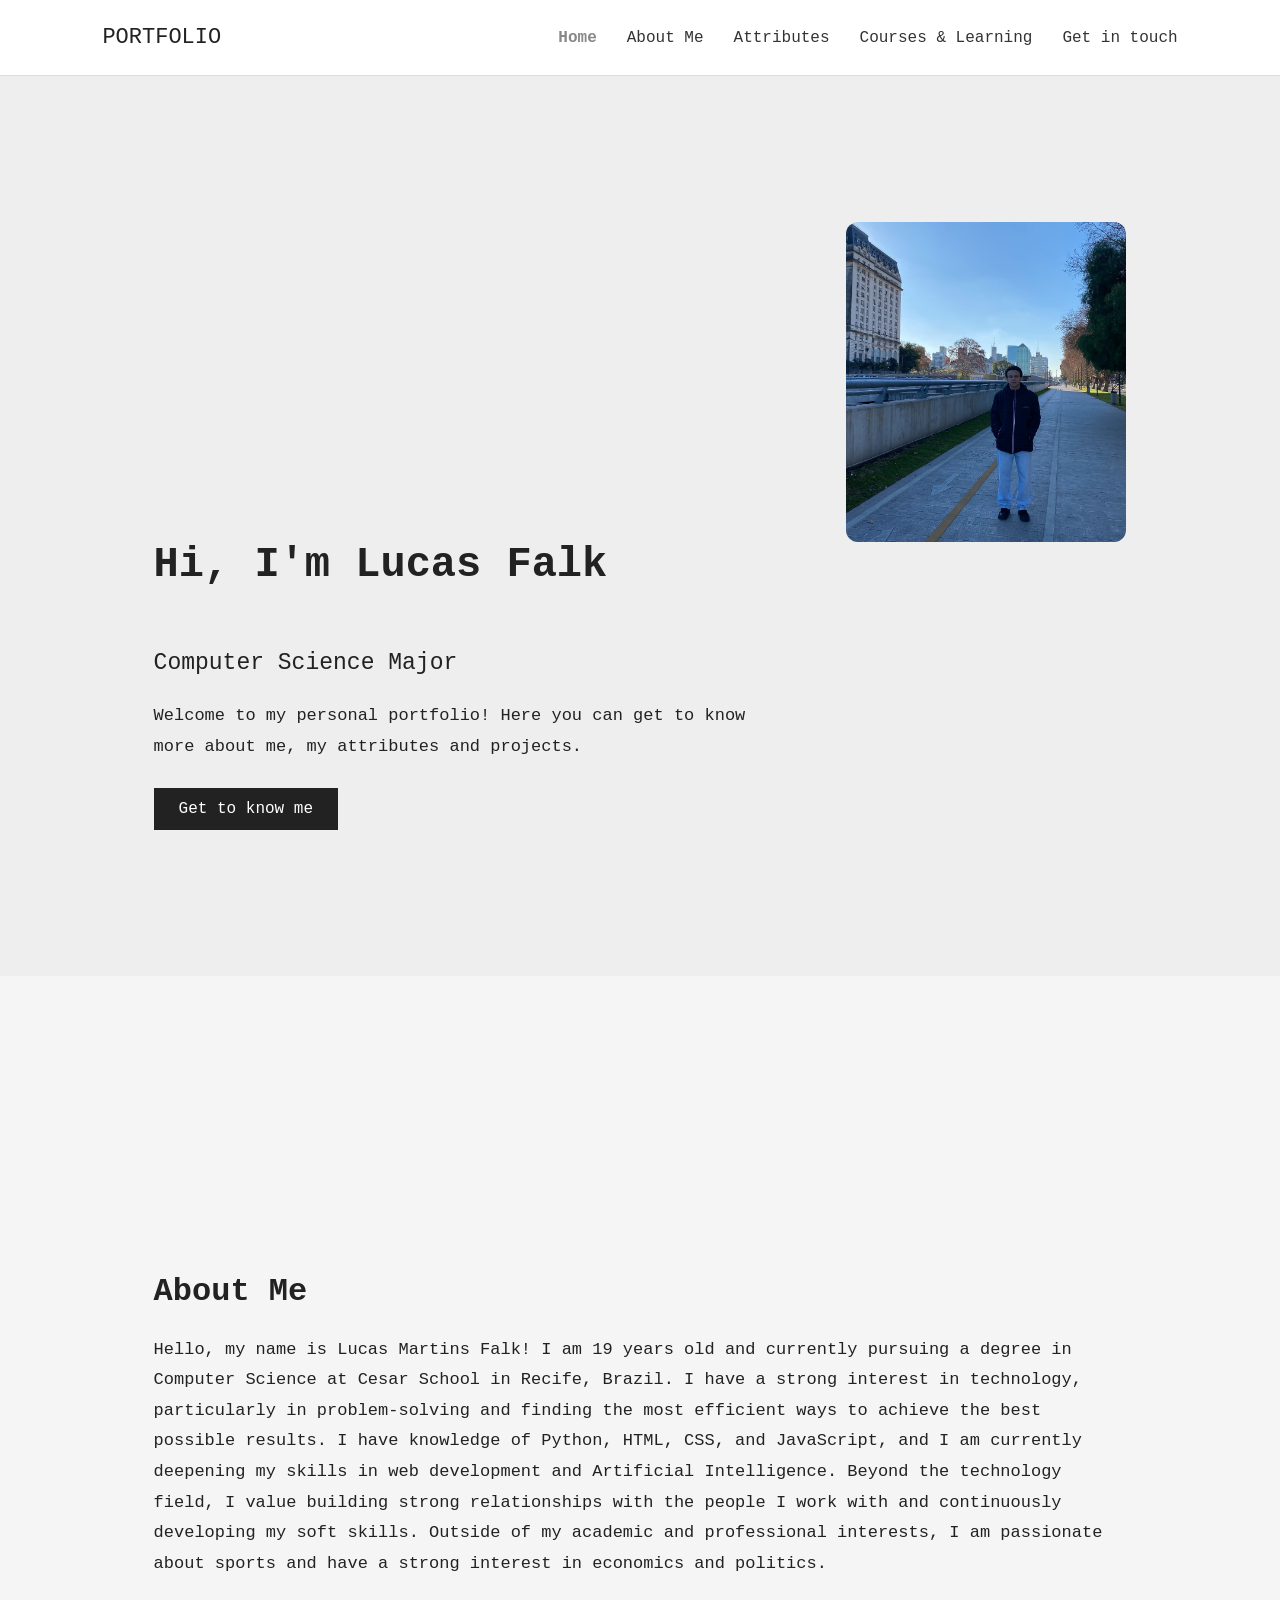
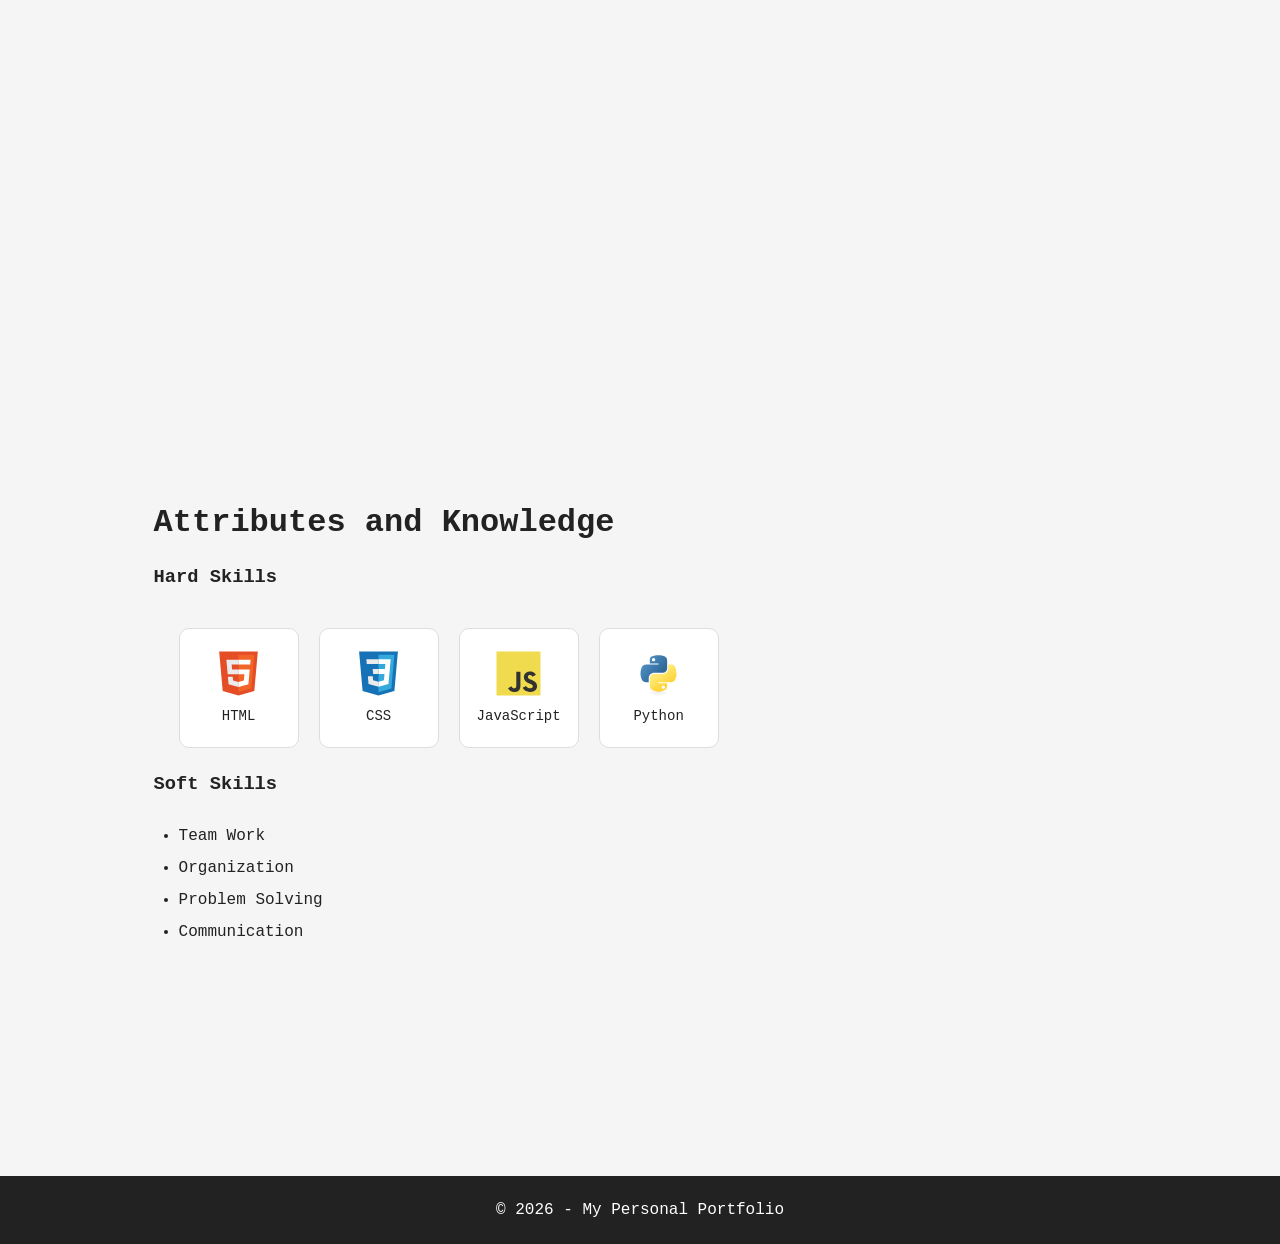
==== index.html @ c864d468 "Initial commit: personal portfolio" ====
<!DOCTYPE html>
<html lang="en">
<head>
    <meta charset="UTF-8">
    <meta name="viewport" content="width=device-width, initial-scale=1.0">
    <title>My Portfolio | Lucas Falk</title>
    <link  rel="stylesheet" href="style.css">
</head>
<body>
    <!-- CABECALHO -->
    <header>
            <nav class="navbar">
                    <div class="logo">PORTFOLIO</div>
                    <ul class="menu">
                        <li><a href="#home" class="ativo">Home</a></li>
                        <li><a href="#sobre">About Me</a></li>
                        <li><a href="#conhecimentos">Attributes</a></li>
                        <li><a href="learning.html">Courses & Learning</a></li>
                        <li><a href="contacts.html">Get in touch</a></li>
                    </ul>
            </nav>

    </header>

    <main>
        <!-- HOME -->
        <section id="home" class="secao home" aria-labelledby="titulo-home">
            <h1 id="titulo-home">Hi, I'm Lucas Falk</h1>
            <article class="home-texto">
                
                <h2 class="subtitulo-home">Computer Science Major</h2>
                
                <p>
                    Welcome to my personal portfolio!
                    Here you can get to know more about me,
                    my attributes and projects.
                </p>
            
                <a href="#sobre" class="botao">Get to know me</a>
            </article>
            <figure class="home-imagem">
                <img src="images/minha-foto.jpg" alt="Lucas Falk" class="foto-perfil">
            </figure>
        </section>

        <!-- Sobre Mim-->
        <section id="sobre" class="secao">
            <h2>About Me</h2>

            <p>
                Hello, my name is Lucas Martins Falk! I am 19 years old and currently pursuing a degree in Computer Science at Cesar School in Recife, Brazil.

                I have a strong interest in technology, particularly in problem-solving and finding the most efficient ways to achieve the best possible results. I have knowledge of Python, HTML, CSS, and JavaScript, and I am currently deepening my skills in web development and Artificial Intelligence.

                Beyond the technology field, I value building strong relationships with the people I work with and continuously developing my soft skills. Outside of my academic and professional interests, I am passionate about sports and have a strong interest in economics and politics.
            </p>

        </section>
        <!--Atributos e conhecimentos-->
        <section id="conhecimentos" class="secao">
            <h2>Attributes and Knowledge</h2>
            <h3>Hard Skills</h3>
            <ul class="hard-skills">
                <li>
                    <img src="images/html.svg" alt="HTML5">
                    <p>HTML</p>
                </li>
                <li>
                    <img src="images/css.svg" alt="CSS3">
                    <p>CSS</p>
                </li>
                <li>
                    <img src="images/javascript.svg" alt="JavaScript">
                    <p>JavaScript</p>
                </li>
                <li>
                    <img src="images/python.svg" alt="Python">
                    <p>Python</p>
                </li>
            </ul>

            <h3>Soft Skills</h3>

            <ul>
                <li>Team Work</li>
                <li>Organization</li>
                <li>Problem Solving</li>
                <li>Communication</li>
            </ul>
        </section>
    </main>

    <!-- RODAPE-->
    <footer>
        <p>© <span id="ano"></span> - My Personal Portfolio</p>
    </footer>

    <script src="script.js"></script>
</body>
</html>
---- style.css ----
/* CONFIGURACOES GERAIS */

* {
    margin: 0;
    padding: 0;
    box-sizing: border-box;
}

html{
    scroll-behavior: smooth;
}

body {
    font-family:'Courier New', Courier, monospace;
    background-color: #f5f5f5;
    color: #222;
}

/* CABECALHO */

header{
    background-color: #ffffff;
    padding: 25px 8%;
    border-bottom: 1px solid #ddd;
}

.navbar {
    display: flex;
    justify-content: space-between;
    align-items: center;
}

.logo {
    font-size: 22px;
}

.menu {
    display: flex;
    list-style: none;
    gap: 30px;
}

.menu a{
    text-decoration: none;
    color: #333;
    transition: 0.3s;
}

.menu a:hover {
    color: #888;
}

/* LINK ATIVO */

.menu a.ativo{
    color: #888;
    font-weight: bold;
}

/* SECOES */

.secao {
    min-height: 100vh;
    padding: 100px 12%;

    display: flex;
    flex-direction: column;
    justify-content: center;
    gap:25px;
}

.secao h2 {
    font-size: 32px;

}

.secao p {
    font-size: 17px;
    line-height: 1.8;
}

/* HOME */

.home {
    background-color: #eeeeee;
    display: grid;
    grid-template-columns: minmax(0,1fr) 280px;
    grid-template-areas: 
        "titulo imagem"
        "texto imagem";
    align-items: center;
    column-gap: 80px;
    row-gap: 15px;
}

.home > h1 {
    grid-area: titulo;
    align-self: end;
}

.home-texto {
    grid-area: texto;
    display: flex;
    flex-direction: column;
    align-items: flex-start;
    gap: 25px;
    min-width: 0;

}
.home-imagem {
    width: 280px;
    height: 320px;
    margin: 0;
    overflow: hidden;
    border-radius: 12px;
}

.foto-perfil {
    display: block;
    width: 100%;
    height: 100%;
    object-fit: cover;
    object-position: center;
}

.home h1 {
    font-size: 42px;
}
.home h2{
    font-size: 23px;
    font-weight: normal;
}

/* BOTAO */

.botao {
    display: inline-block;
    width: fit-content;
    padding: 12px 25px;

    background-color: #222;
    color: white;

    text-decoration: none;
    transition: 0.3s;
}

.botao:hover {
    background-color: #555;
}

/* LISTAS */

.secao ul {
    padding-left: 25px;
    line-height: 2;
}
.hard-skills {
    display: flex;
    flex-wrap: wrap;
    gap: 20px;
    padding-left: 0;
    list-style: none;
    margin-top: 15px;
}

.hard-skills li {
    width: 120px;
    min-height: 120px;
    padding: 20px;

    display: flex;
    flex-direction: column;
    align-items: center;
    justify-content: center;
    gap: 12px;

    background-color: white;
    border: 1px solid #ddd;
    border-radius: 10px;

    transition: 0.3s;
}

.hard-skills li img {
    width: 45px;
    height: 45px;
    object-fit: contain;
}

.hard-skills li p {
    font-size: 14px;
    line-height: 1.2;
}

.hard-skills li:hover {
    transform: translateY(-5px);
}

/* CONTATO */

#contatos a {
    color: #333;
    text-decoration: none;
}

#contatos a:hover {
    text-decoration: underline;
}

/* RODAPE */

footer {
    text-align: center;
    padding: 25px;
    background-color: #222;
    color: white;
}

/* RESPONSIVIDADE */

@media (max-width: 700px){

    .navbar {
        flex-direction: column;
        gap: 20px;
    }

    .menu {
        flex-wrap: wrap;
        justify-content: center;
        gap: 15px;
    }

    .secao {
        padding: 80px 8%;
    }
    .home{
        grid-template-columns: 1fr;
        text-align: center;
        gap: 40px;
    }
    .home-texto {
        align-items: center;
    }
    .home-imagem {
        width: 200px;
        height: 230px;
        margin: auto;
    }
    .home .botao {
        margin:auto;
    }
    .hard-skills {
        justify-content: center
    }
}

/* CURSOS E CERTIFICADOS */

.curso-card {
    display: flex;
    align-items: center;
    justify-content: space-between;
    gap: 40px;

    padding: 25px;
    background-color: white;
    border: 1px solid #ddd;
    border-radius: 10px;
}

.curso-info {
    flex: 1;
    display: flex;
    flex-direction: column;
    gap: 15px;
}

.curso-info h4 {
    font-size: 20px;
}

.certificado {
    display: block;
    width: 280px;
    height: auto;

    border: 1px solid #ddd;
    border-radius: 5px;

    transition: 0.3s;
}

.certificado:hover {
    transform: scale(1.03);
}

/* LINKS DE ESTUDO */

.study-links {
    display: flex;
    flex-direction: column;
    gap: 12px;
}

.study-links a {
    color: #333;
    text-decoration: none;
    transition: 0.3s;
}

.study-links a:hover {
    color: #888;
    text-decoration: underline;
}

/* RESPONSIVIDADE DOS CURSOS */

@media (max-width: 700px) {

    .curso-card {
        flex-direction: column;
        align-items: flex-start;
        gap: 25px;
    }

    .certificado {
        width: 100%;
        max-width: 350px;
        margin: auto;
    }

}

/* ICONE DO YOTUBE NOS LINKS DE ESTUDO */

.study-links a{
    display: flex;
    align-items: center;
    gap: 10px;
}

.youtube-icon {
    flex-shrink: 0;
    transition: 0.3s;
}

.study-links a:hover .youtube-icon {
    transform: scale(1.1);
}

.home-texto hgroup{
    display: flex;
    flex-direction: column;
    gap: 10px;
}

.subtitulo-home {
    font-size: 20px;
}
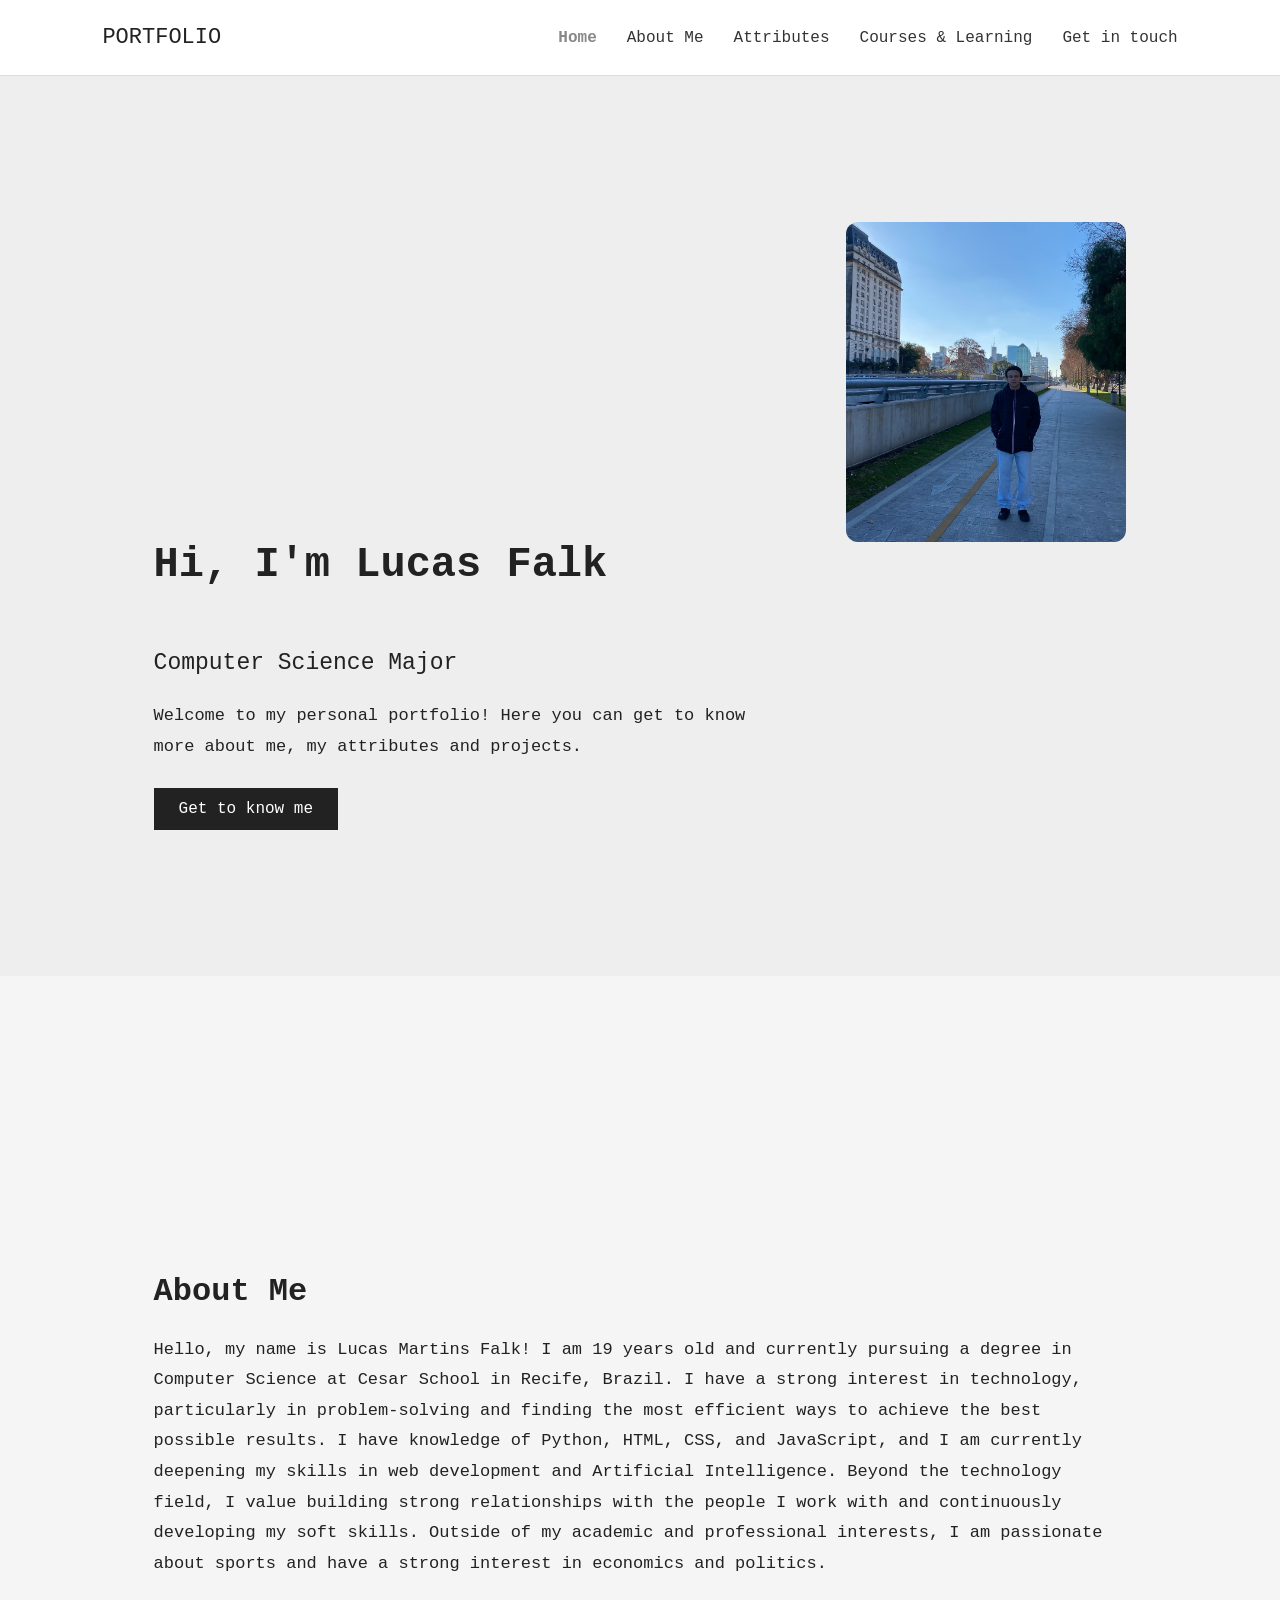
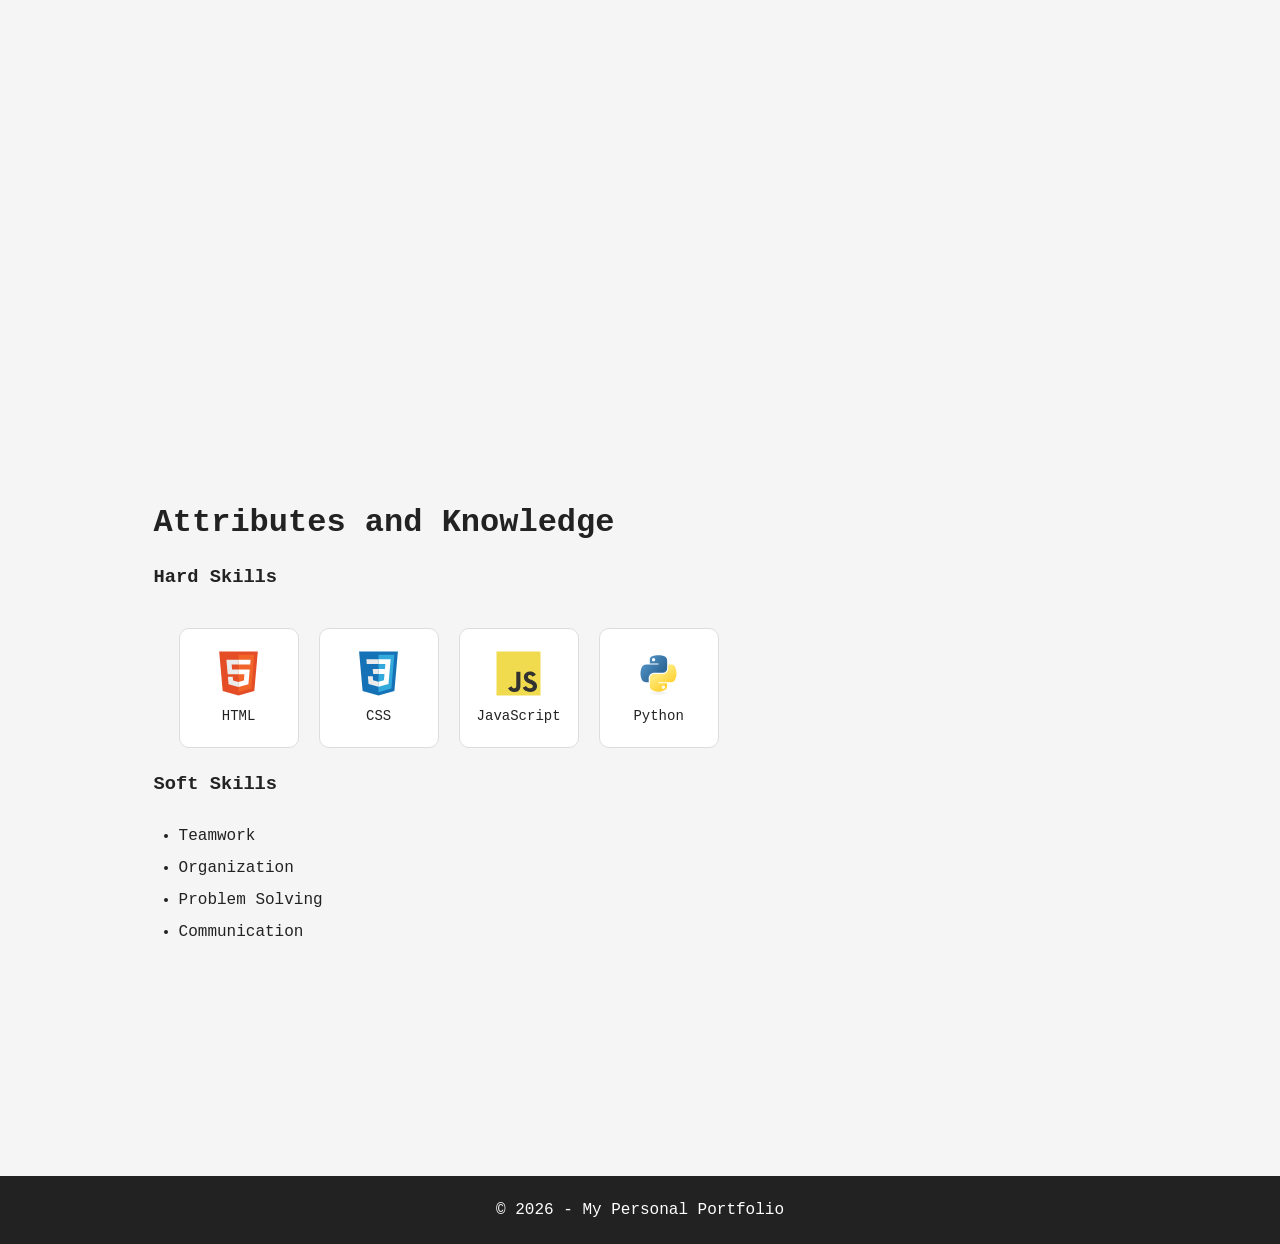
==== commit 6d385a4a: "Standardize portfolio code in English" ====
--- a/index.html
+++ b/index.html
@@ -4,47 +4,55 @@
     <meta charset="UTF-8">
     <meta name="viewport" content="width=device-width, initial-scale=1.0">
     <title>My Portfolio | Lucas Falk</title>
-    <link  rel="stylesheet" href="style.css">
+    <link rel="stylesheet" href="style.css">
 </head>
 <body>
-    <!-- CABECALHO -->
+
+    <!-- HEADER -->
     <header>
-            <nav class="navbar">
-                    <div class="logo">PORTFOLIO</div>
-                    <ul class="menu">
-                        <li><a href="#home" class="ativo">Home</a></li>
-                        <li><a href="#sobre">About Me</a></li>
-                        <li><a href="#conhecimentos">Attributes</a></li>
-                        <li><a href="learning.html">Courses & Learning</a></li>
-                        <li><a href="contacts.html">Get in touch</a></li>
-                    </ul>
-            </nav>
+        <nav class="navbar">
+            <div class="logo">PORTFOLIO</div>
 
+            <ul class="menu">
+                <li><a href="#home" class="active">Home</a></li>
+                <li><a href="#about">About Me</a></li>
+                <li><a href="#skills">Attributes</a></li>
+                <li><a href="learning.html">Courses & Learning</a></li>
+                <li><a href="contacts.html">Get in touch</a></li>
+            </ul>
+        </nav>
     </header>
 
     <main>
+
         <!-- HOME -->
-        <section id="home" class="secao home" aria-labelledby="titulo-home">
-            <h1 id="titulo-home">Hi, I'm Lucas Falk</h1>
-            <article class="home-texto">
-                
-                <h2 class="subtitulo-home">Computer Science Major</h2>
-                
+        <section id="home" class="section home" aria-labelledby="home-title">
+
+            <h1 id="home-title">Hi, I'm Lucas Falk</h1>
+
+            <article class="home-text">
+
+                <h2 class="home-subtitle">Computer Science Major</h2>
+
                 <p>
                     Welcome to my personal portfolio!
                     Here you can get to know more about me,
                     my attributes and projects.
                 </p>
-            
-                <a href="#sobre" class="botao">Get to know me</a>
+
+                <a href="#about" class="button">Get to know me</a>
+
             </article>
-            <figure class="home-imagem">
-                <img src="images/minha-foto.jpg" alt="Lucas Falk" class="foto-perfil">
+
+            <figure class="home-image">
+                <img src="images/minha-foto.jpg" alt="Lucas Falk" class="profile-photo">
             </figure>
+
         </section>
 
-        <!-- Sobre Mim-->
-        <section id="sobre" class="secao">
+        <!-- ABOUT ME -->
+        <section id="about" class="section">
+
             <h2>About Me</h2>
 
             <p>
@@ -56,23 +64,30 @@
             </p>
 
         </section>
-        <!--Atributos e conhecimentos-->
-        <section id="conhecimentos" class="secao">
+
+        <!-- ATTRIBUTES AND KNOWLEDGE -->
+        <section id="skills" class="section">
+
             <h2>Attributes and Knowledge</h2>
+
             <h3>Hard Skills</h3>
+
             <ul class="hard-skills">
                 <li>
                     <img src="images/html.svg" alt="HTML5">
                     <p>HTML</p>
                 </li>
+
                 <li>
                     <img src="images/css.svg" alt="CSS3">
                     <p>CSS</p>
                 </li>
+
                 <li>
                     <img src="images/javascript.svg" alt="JavaScript">
                     <p>JavaScript</p>
                 </li>
+
                 <li>
                     <img src="images/python.svg" alt="Python">
                     <p>Python</p>
@@ -82,19 +97,22 @@
             <h3>Soft Skills</h3>
 
             <ul>
-                <li>Team Work</li>
+                <li>Teamwork</li>
                 <li>Organization</li>
                 <li>Problem Solving</li>
                 <li>Communication</li>
             </ul>
+
         </section>
+
     </main>
 
-    <!-- RODAPE-->
+    <!-- FOOTER -->
     <footer>
-        <p>© <span id="ano"></span> - My Personal Portfolio</p>
+        <p>© <span id="year"></span> - My Personal Portfolio</p>
     </footer>
 
     <script src="script.js"></script>
+
 </body>
-</html>+</html>
--- a/style.css
+++ b/style.css
@@ -1,4 +1,5 @@
-/* CONFIGURACOES GERAIS */
+
+/* GENERAL SETTINGS */
 
 * {
     margin: 0;
@@ -6,19 +7,20 @@
     box-sizing: border-box;
 }
 
-html{
+html {
     scroll-behavior: smooth;
 }
 
 body {
-    font-family:'Courier New', Courier, monospace;
+    font-family: 'Courier New', Courier, monospace;
     background-color: #f5f5f5;
     color: #222;
 }
 
-/* CABECALHO */
-
-header{
+
+/* HEADER */
+
+header {
     background-color: #ffffff;
     padding: 25px 8%;
     border-bottom: 1px solid #ddd;
@@ -40,7 +42,7 @@
     gap: 30px;
 }
 
-.menu a{
+.menu a {
     text-decoration: none;
     color: #333;
     transition: 0.3s;
@@ -50,64 +52,66 @@
     color: #888;
 }
 
-/* LINK ATIVO */
-
-.menu a.ativo{
+
+/* ACTIVE LINK */
+
+.menu a.active {
     color: #888;
     font-weight: bold;
 }
 
-/* SECOES */
-
-.secao {
+
+/* SECTIONS */
+
+.section {
     min-height: 100vh;
     padding: 100px 12%;
 
     display: flex;
     flex-direction: column;
     justify-content: center;
-    gap:25px;
-}
-
-.secao h2 {
+    gap: 25px;
+}
+
+.section h2 {
     font-size: 32px;
-
-}
-
-.secao p {
+}
+
+.section p {
     font-size: 17px;
     line-height: 1.8;
 }
+
 
 /* HOME */
 
 .home {
     background-color: #eeeeee;
     display: grid;
-    grid-template-columns: minmax(0,1fr) 280px;
-    grid-template-areas: 
-        "titulo imagem"
-        "texto imagem";
+    grid-template-columns: minmax(0, 1fr) 280px;
+    grid-template-areas:
+        "title image"
+        "text image";
     align-items: center;
     column-gap: 80px;
     row-gap: 15px;
 }
 
 .home > h1 {
-    grid-area: titulo;
+    grid-area: title;
     align-self: end;
 }
 
-.home-texto {
-    grid-area: texto;
+.home-text {
+    grid-area: text;
     display: flex;
     flex-direction: column;
     align-items: flex-start;
     gap: 25px;
     min-width: 0;
-
-}
-.home-imagem {
+}
+
+.home-image {
     width: 280px;
     height: 320px;
     margin: 0;
@@ -115,7 +119,7 @@
     border-radius: 12px;
 }
 
-.foto-perfil {
+.profile-photo {
     display: block;
     width: 100%;
     height: 100%;
@@ -126,14 +130,16 @@
 .home h1 {
     font-size: 42px;
 }
-.home h2{
+
+.home h2 {
     font-size: 23px;
     font-weight: normal;
 }
 
-/* BOTAO */
-
-.botao {
+
+/* BUTTON */
+
+.button {
     display: inline-block;
     width: fit-content;
     padding: 12px 25px;
@@ -145,16 +151,18 @@
     transition: 0.3s;
 }
 
-.botao:hover {
+.button:hover {
     background-color: #555;
 }
 
-/* LISTAS */
-
-.secao ul {
+
+/* LISTS */
+
+.section ul {
     padding-left: 25px;
     line-height: 2;
 }
+
 .hard-skills {
     display: flex;
     flex-wrap: wrap;
@@ -197,18 +205,20 @@
     transform: translateY(-5px);
 }
 
-/* CONTATO */
-
-#contatos a {
+
+/* CONTACT */
+
+#contact a {
     color: #333;
     text-decoration: none;
 }
 
-#contatos a:hover {
+#contact a:hover {
     text-decoration: underline;
 }
 
-/* RODAPE */
+
+/* FOOTER */
 
 footer {
     text-align: center;
@@ -217,9 +227,10 @@
     color: white;
 }
 
-/* RESPONSIVIDADE */
-
-@media (max-width: 700px){
+
+/* RESPONSIVENESS */
+
+@media (max-width: 700px) {
 
     .navbar {
         flex-direction: column;
@@ -232,33 +243,39 @@
         gap: 15px;
     }
 
-    .secao {
+    .section {
         padding: 80px 8%;
     }
-    .home{
+
+    .home {
         grid-template-columns: 1fr;
         text-align: center;
         gap: 40px;
     }
-    .home-texto {
+
+    .home-text {
         align-items: center;
     }
-    .home-imagem {
+
+    .home-image {
         width: 200px;
         height: 230px;
         margin: auto;
     }
-    .home .botao {
-        margin:auto;
-    }
+
+    .home .button {
+        margin: auto;
+    }
+
     .hard-skills {
-        justify-content: center
-    }
-}
-
-/* CURSOS E CERTIFICADOS */
-
-.curso-card {
+        justify-content: center;
+    }
+}
+
+
+/* COURSES AND CERTIFICATES */
+
+.course-card {
     display: flex;
     align-items: center;
     justify-content: space-between;
@@ -270,18 +287,18 @@
     border-radius: 10px;
 }
 
-.curso-info {
+.course-info {
     flex: 1;
     display: flex;
     flex-direction: column;
     gap: 15px;
 }
 
-.curso-info h4 {
+.course-info h4 {
     font-size: 20px;
 }
 
-.certificado {
+.certificate {
     display: block;
     width: 280px;
     height: auto;
@@ -292,11 +309,12 @@
     transition: 0.3s;
 }
 
-.certificado:hover {
+.certificate:hover {
     transform: scale(1.03);
 }
 
-/* LINKS DE ESTUDO */
+
+/* STUDY LINKS */
 
 .study-links {
     display: flex;
@@ -315,17 +333,18 @@
     text-decoration: underline;
 }
 
-/* RESPONSIVIDADE DOS CURSOS */
+
+/* COURSES RESPONSIVENESS */
 
 @media (max-width: 700px) {
 
-    .curso-card {
+    .course-card {
         flex-direction: column;
         align-items: flex-start;
         gap: 25px;
     }
 
-    .certificado {
+    .certificate {
         width: 100%;
         max-width: 350px;
         margin: auto;
@@ -333,9 +352,10 @@
 
 }
 
-/* ICONE DO YOTUBE NOS LINKS DE ESTUDO */
-
-.study-links a{
+
+/* YOUTUBE ICON IN STUDY LINKS */
+
+.study-links a {
     display: flex;
     align-items: center;
     gap: 10px;
@@ -350,13 +370,12 @@
     transform: scale(1.1);
 }
 
-.home-texto hgroup{
+.home-text hgroup {
     display: flex;
     flex-direction: column;
     gap: 10px;
 }
 
-.subtitulo-home {
+.home-subtitle {
     font-size: 20px;
 }
-
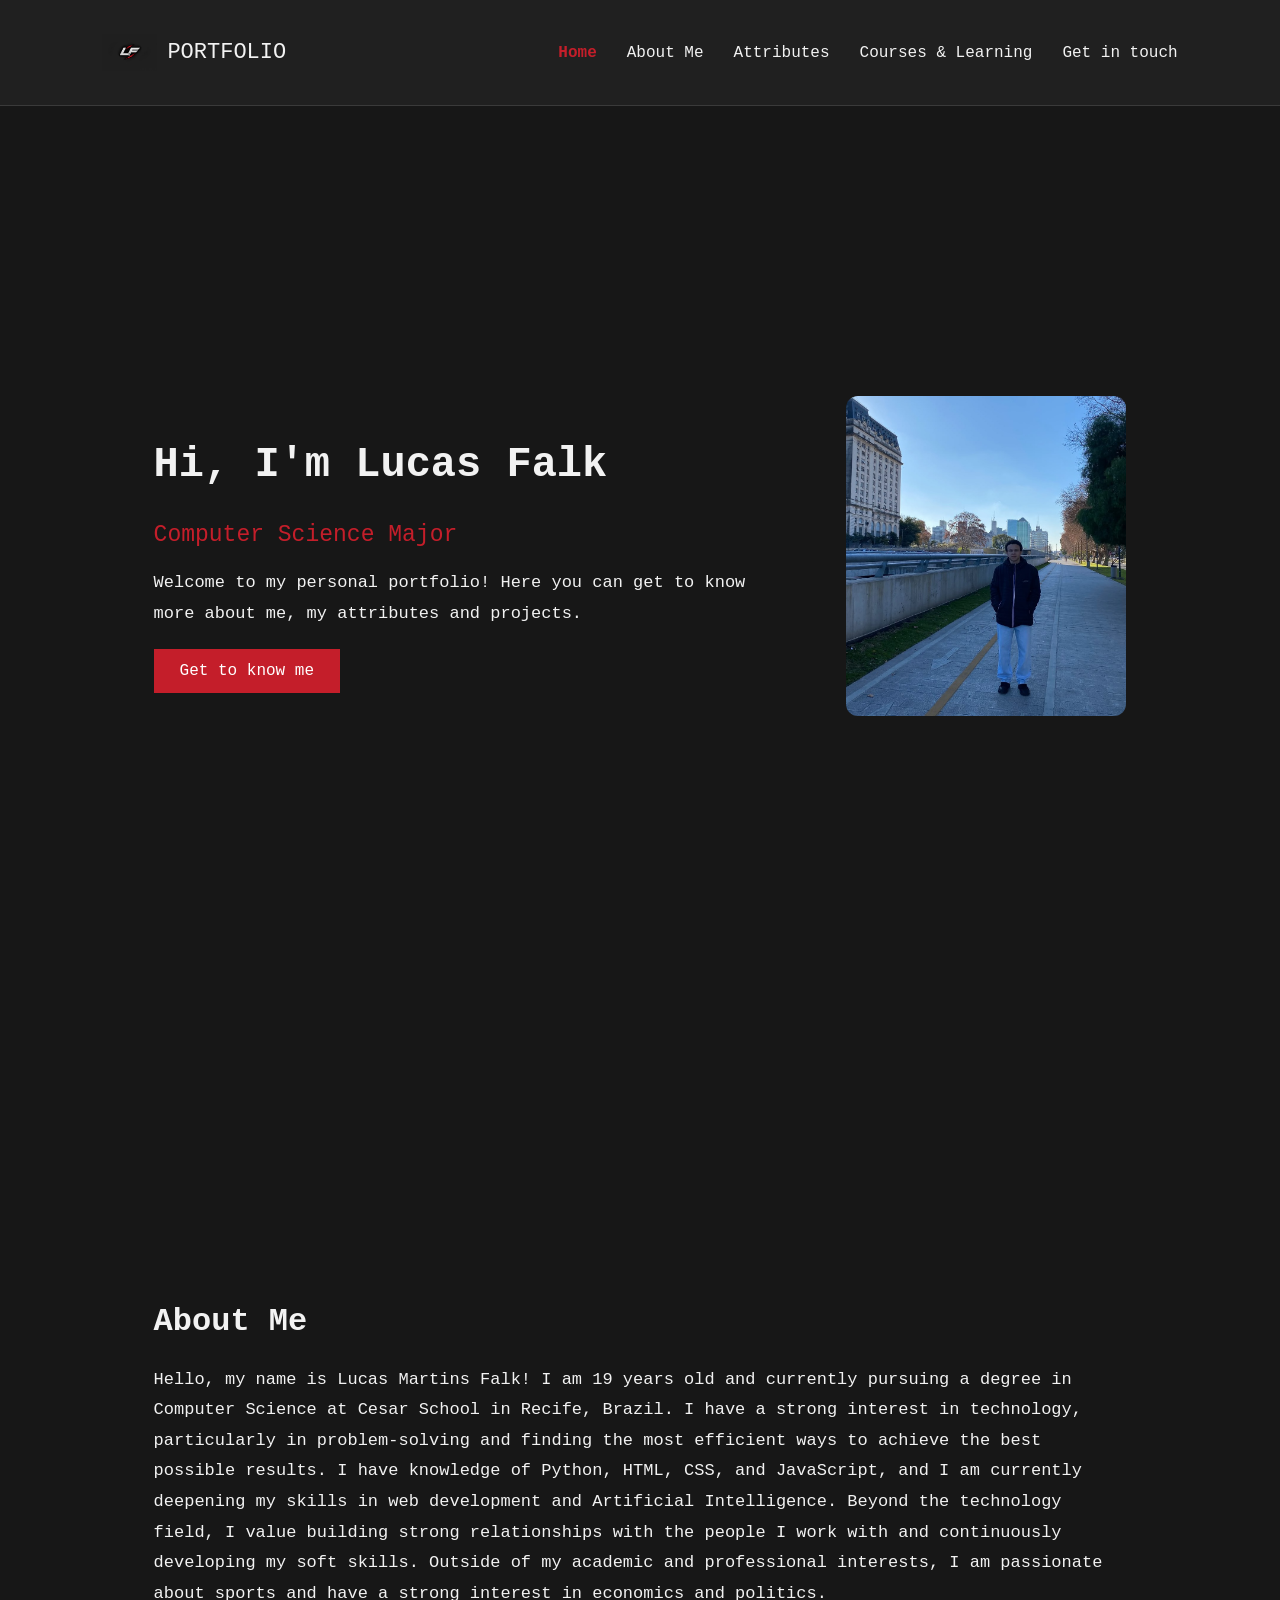
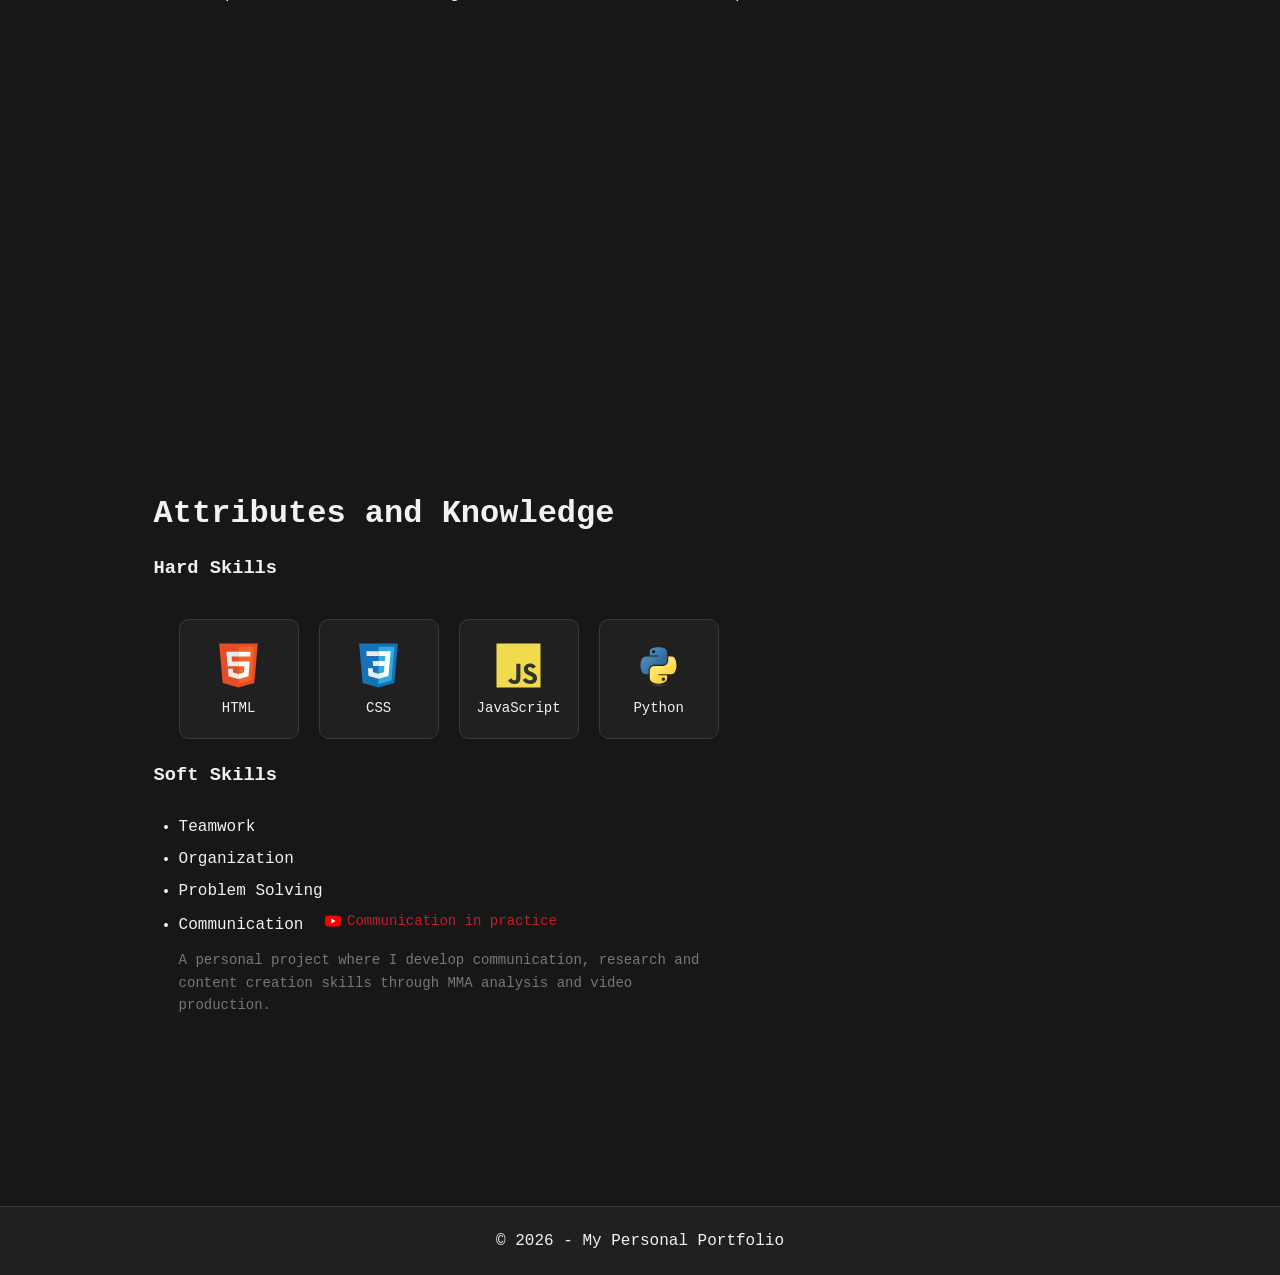
==== commit 2381b027: "Improve portfolio styling and certificate interaction" ====
--- a/index.html
+++ b/index.html
@@ -11,7 +11,11 @@
     <!-- HEADER -->
     <header>
         <nav class="navbar">
-            <div class="logo">PORTFOLIO</div>
+            
+            <div class="logo">
+                <img  id="LF" src="images/logo_portfolio.png" alt="LF logo">
+                <span> PORTFOLIO</span>
+            </div>
 
             <ul class="menu">
                 <li><a href="#home" class="active">Home</a></li>
@@ -100,7 +104,24 @@
                 <li>Teamwork</li>
                 <li>Organization</li>
                 <li>Problem Solving</li>
-                <li>Communication</li>
+                <li>
+                    Communication
+                    <a href="https://www.youtube.com/@FalkMMA"
+                        target="_blank"
+                        rel="noopener noreferrer"
+                        class="communication-link">
+                        <img src="images/youtube-icon.svg" alt="Youtube"
+                            alt="YouTube"
+                            width="16"
+                            height="16">
+                        Communication in practice
+                    </a>
+                        <p class="communication-description">
+                            A personal project where I develop communication,
+                            research and content creation skills through MMA
+                            analysis and video production.
+                        </p>
+                </li>
             </ul>
 
         </section>
--- a/style.css
+++ b/style.css
@@ -1,3 +1,14 @@
+
+/* COLOR PALETTE */
+
+:root {
+    --color-black: #171717;
+    --color-graphite: #202020;
+    --color-red: #C41E2A;
+    --color-white: #F2F2F2;
+    --color-gray: #777777;
+    --color-border: #3A3A3A;
+}
 
 /* GENERAL SETTINGS */
 
@@ -13,17 +24,16 @@
 
 body {
     font-family: 'Courier New', Courier, monospace;
-    background-color: #f5f5f5;
-    color: #222;
-}
-
+    background-color: var(--color-black);
+    color: var(--color-white);
+}
 
 /* HEADER */
 
 header {
-    background-color: #ffffff;
+    background-color: var(--color-graphite);
     padding: 25px 8%;
-    border-bottom: 1px solid #ddd;
+    border-bottom: 1px solid var(--color-border);
 }
 
 .navbar {
@@ -33,7 +43,18 @@
 }
 
 .logo {
+    display: flex;
+    align-items: center;
+    gap: 10px;
     font-size: 22px;
+    color: var(--color-white);
+}
+
+.logo img {
+    width: 55px;
+    height: 55px;
+    object-fit: contain;
+    flex-shrink: 0;
 }
 
 .menu {
@@ -44,22 +65,20 @@
 
 .menu a {
     text-decoration: none;
-    color: #333;
+    color: var(--color-white);
     transition: 0.3s;
 }
 
 .menu a:hover {
-    color: #888;
-}
-
+    color: var(--color-red);
+}
 
 /* ACTIVE LINK */
 
 .menu a.active {
-    color: #888;
+    color: var(--color-red);
     font-weight: bold;
 }
-
 
 /* SECTIONS */
 
@@ -82,24 +101,25 @@
     line-height: 1.8;
 }
 
-
 /* HOME */
 
 .home {
-    background-color: #eeeeee;
+    background-color: var(--color-black);
     display: grid;
     grid-template-columns: minmax(0, 1fr) 280px;
     grid-template-areas:
         "title image"
         "text image";
     align-items: center;
+    align-content: center;
     column-gap: 80px;
-    row-gap: 15px;
+    row-gap: 10px;
 }
 
 .home > h1 {
     grid-area: title;
     align-self: end;
+    margin: 0;
 }
 
 .home-text {
@@ -107,11 +127,13 @@
     display: flex;
     flex-direction: column;
     align-items: flex-start;
-    gap: 25px;
+    gap: 20px;
     min-width: 0;
+    margin: 0;
 }
 
 .home-image {
+    grid-area: image;
     width: 280px;
     height: 320px;
     margin: 0;
@@ -129,13 +151,30 @@
 
 .home h1 {
     font-size: 42px;
+    color: var(--color-white);
 }
 
 .home h2 {
     font-size: 23px;
     font-weight: normal;
-}
-
+    color: var(--color-red);
+}
+
+.home p {
+    color: var(--color-white);
+}
+
+/* HOME TEXT */
+
+.home-text hgroup {
+    display: flex;
+    flex-direction: column;
+    gap: 10px;
+}
+
+.home-subtitle {
+    font-size: 20px;
+}
 
 /* BUTTON */
 
@@ -144,17 +183,19 @@
     width: fit-content;
     padding: 12px 25px;
 
-    background-color: #222;
-    color: white;
+    background-color: var(--color-red);
+    color: #FFFFFF;
 
     text-decoration: none;
+    border: 1px solid var(--color-red);
     transition: 0.3s;
 }
 
 .button:hover {
-    background-color: #555;
-}
-
+    background-color: var(--color-white);
+    border-color: var(--color-white);
+    color: var(--color-black);
+}
 
 /* LISTS */
 
@@ -183,8 +224,8 @@
     justify-content: center;
     gap: 12px;
 
-    background-color: white;
-    border: 1px solid #ddd;
+    background-color: var(--color-graphite);
+    border: 1px solid var(--color-border);
     border-radius: 10px;
 
     transition: 0.3s;
@@ -199,34 +240,34 @@
 .hard-skills li p {
     font-size: 14px;
     line-height: 1.2;
+    color: var(--color-white);
 }
 
 .hard-skills li:hover {
     transform: translateY(-5px);
-}
-
+    border-color: var(--color-red);
+}
 
 /* CONTACT */
 
 #contact a {
-    color: #333;
+    color: var(--color-red);
     text-decoration: none;
 }
 
 #contact a:hover {
     text-decoration: underline;
 }
-
 
 /* FOOTER */
 
 footer {
     text-align: center;
     padding: 25px;
-    background-color: #222;
-    color: white;
-}
-
+    background-color: var(--color-graphite);
+    color: var(--color-white);
+    border-top: 1px solid var(--color-border);
+}
 
 /* RESPONSIVENESS */
 
@@ -270,8 +311,11 @@
     .hard-skills {
         justify-content: center;
     }
-}
-
+
+    .home > h1 {
+        margin: 0;
+    }
+}
 
 /* COURSES AND CERTIFICATES */
 
@@ -282,8 +326,8 @@
     gap: 40px;
 
     padding: 25px;
-    background-color: white;
-    border: 1px solid #ddd;
+    background-color: var(--color-graphite);
+    border: 1px solid var(--color-border);
     border-radius: 10px;
 }
 
@@ -296,6 +340,7 @@
 
 .course-info h4 {
     font-size: 20px;
+    color: var(--color-white);
 }
 
 .certificate {
@@ -303,7 +348,7 @@
     width: 280px;
     height: auto;
 
-    border: 1px solid #ddd;
+    border: 1px solid var(--color-border);
     border-radius: 5px;
 
     transition: 0.3s;
@@ -313,7 +358,6 @@
     transform: scale(1.03);
 }
 
-
 /* STUDY LINKS */
 
 .study-links {
@@ -323,16 +367,19 @@
 }
 
 .study-links a {
-    color: #333;
+    display: flex;
+    align-items: center;
+    gap: 10px;
+
+    color: var(--color-white);
     text-decoration: none;
     transition: 0.3s;
 }
 
 .study-links a:hover {
-    color: #888;
+    color: var(--color-red);
     text-decoration: underline;
 }
-
 
 /* COURSES RESPONSIVENESS */
 
@@ -349,17 +396,9 @@
         max-width: 350px;
         margin: auto;
     }
-
-}
-
+}
 
 /* YOUTUBE ICON IN STUDY LINKS */
-
-.study-links a {
-    display: flex;
-    align-items: center;
-    gap: 10px;
-}
 
 .youtube-icon {
     flex-shrink: 0;
@@ -370,12 +409,107 @@
     transform: scale(1.1);
 }
 
-.home-text hgroup {
+
+/* COMMUNICATION YOUTUBE LINK */
+
+.communication-link {
+    display: inline-flex;
+    align-items: center;
+    gap: 6px;
+    margin-left: 12px;
+
+    color: #C41E2A;
+    font-size: 14px;
+    text-decoration: none;
+    transition: 0.3s;
+}
+
+.communication-link img {
+    width: 16px;
+    height: 16px;
+    object-fit: contain;
+}
+
+.communication-link:hover {
+    color: #F2F2F2;
+    text-decoration: underline;
+}
+.communication-description {
+    font-size: 14px !important;
+    color: var(--color-gray);
+    line-height: 1.6 !important;
+    margin-top: 8px;
+    max-width: 550px;
+}
+
+
+/* CONTACT ICONS */
+
+.contact-item {
     display: flex;
     flex-direction: column;
     gap: 10px;
 }
 
-.home-subtitle {
-    font-size: 20px;
-}
+.contact-item h3 {
+    color: var(--color-white);
+}
+
+.contact-link {
+    display: inline-flex;
+    align-items: center;
+    gap: 12px;
+
+    width: fit-content;
+    color: var(--color-red);
+    text-decoration: none;
+    transition: 0.3s;
+}
+
+.contact-icon {
+    width: 24px;
+    height: 24px;
+    object-fit: contain;
+    transition: 0.3s;
+}
+
+.contact-link:hover {
+    color: var(--color-white);
+}
+
+.contact-link:hover .contact-icon {
+    transform: scale(1.15);
+}
+
+/* CERTIFICATE LIGHTBOX */
+
+.certificate {
+    cursor: pointer;
+}
+
+#certificate-lightbox {
+    display: none;
+    position: fixed;
+    z-index: 1000;
+    inset: 0;
+    background-color: rgba(0, 0, 0, 0.9);
+    justify-content: center;
+    align-items: center;
+    padding: 30px;
+}
+
+#expanded-certificate {
+    max-width: 90%;
+    max-height: 85vh;
+    object-fit: contain;
+    border-radius: 5px;
+}
+
+.lightbox-close {
+    position: absolute;
+    top: 20px;
+    right: 35px;
+    color: white;
+    font-size: 40px;
+    cursor: pointer;
+}
